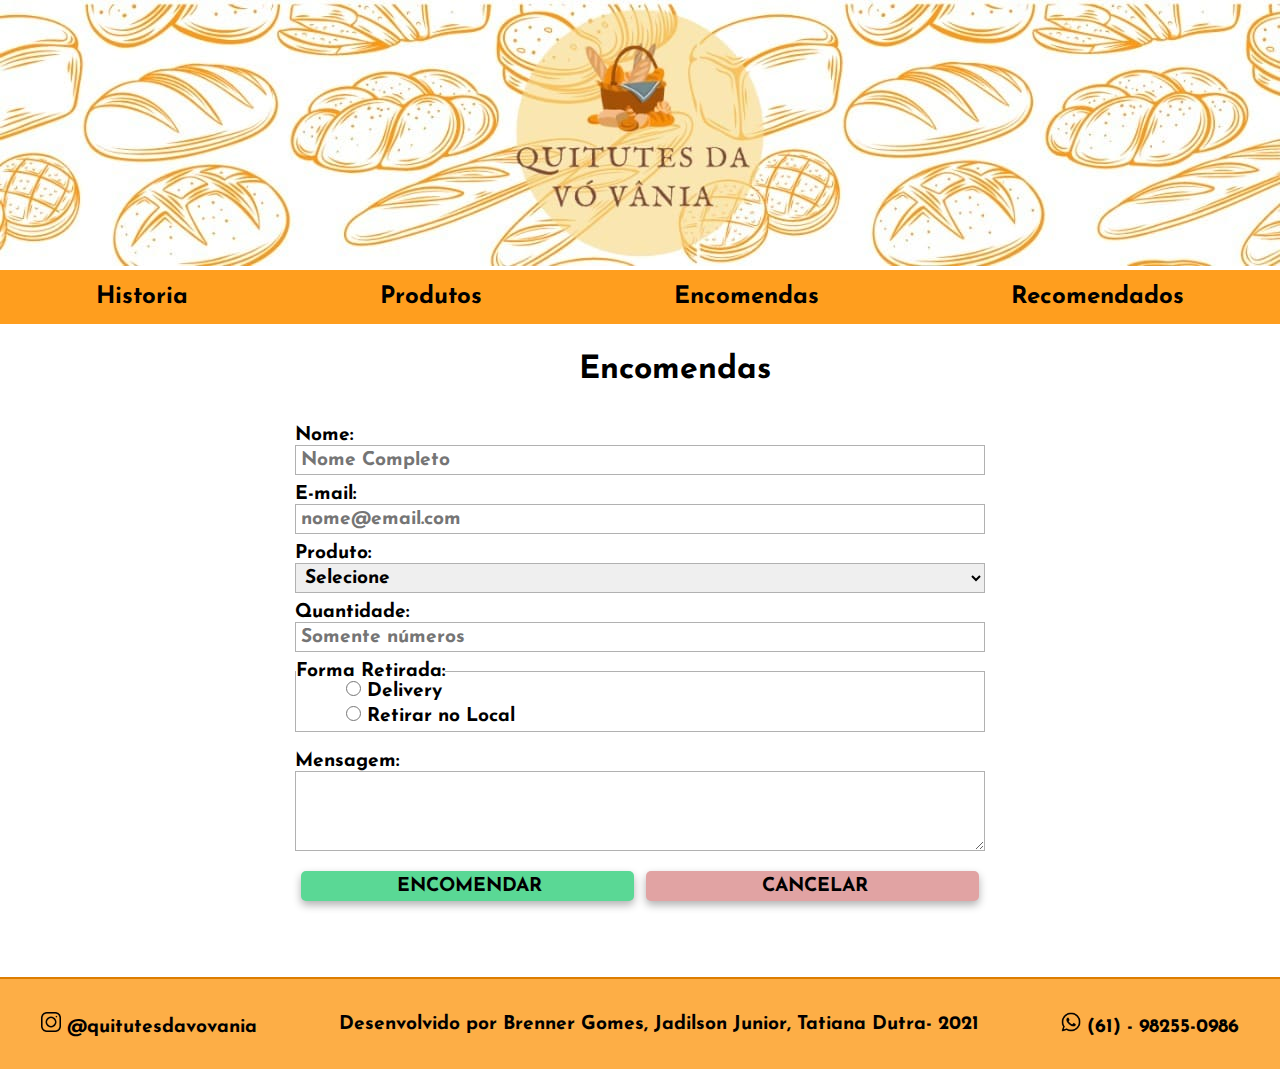
==== Projeto Final/Html/form.html @ 532efa0a "Projeto Final CPI 1" ====
<!DOCTYPE html>
<html lang="pt-br">
<head>
    <meta charset="UTF-8">
    <title>Quitutes da Vó Vânia </title>
    <link rel="stylesheet" type="text/css" href="../Css/estilo_form.css">
</head>
<body>
    <header>
        <img id="banner" src="../midias/banner.jpeg"> 
    </header>
    <nav id="menu">
        <a href="../Html/index.html">Historia</a>
        <a href="../Html/Produtos.html#recomenda">Produtos</a>
        <a href="../Html/form.html#titulo">Encomendas</a>
        <a href="../Html/index.html#recomenda">Recomendados</a>
    </nav>
    <h2 id="titulo">Encomendas</h2>
    <section>
        <form name="" method=""  action="">
            <label for="nome">Nome:</label>
            <input id="nome" type="text" name="nome_completo" size="70" placeholder="Nome Completo" />                <label for="email">E-mail:</label>
            <input id="email" type="email" name="email" size="70" placeholder="nome@email.com"/>
            <label for="Produtos">Produto:</label>
                <select id="produtos" name="produtos">
                    <option value="">Selecione</option>  
                    <option value="Enroladinho de queijo">Enroladinho de queijo</option> 
                    <option value="Rocambole de Goiabada">Rocambole de Goiabada</option>   
                    <option value="Biscoito de Queijo">Biscoito de Queijo</option>   
                    <option value="Bolo de Nozes">Bolo de Nozes</option>  
                    <option value="Esfirra de Carne">Esfirra de Carne</option>
                    <option value="Torta de Frango">Torta de Frango</option>     
                </select>
            <div>
                <label for="Quantidade">Quantidade:</label>
                    <input id="Quantidade" type="number" name="Quantidade" min="1" max="10" step="1"placeholder="Somente números" />
            </div>
            <fieldset>
                <legend>Forma Retirada:</legend>
                <input id="dlv" type="radio" name="Forma Retirada" value="delivery" /> <label for="masc">Delivery</label></br>
                <input id="rtl" type="radio" name="Forma Retirada" value="ret local" /> <label for="fem">Retirar no Local</label>
            </fieldset>
            <label for="msg">Mensagem:</label><br/>
           <textarea id="msg" cols="54" rows="4">  </textarea>
            <div id="botoes-form">
                <input a class="a-botoes" type="submit" name="bnt-encomendar" value="ENCOMENDAR" />
                <input a class="a-botoes" type="reset" name="btn-cancelar" value="CANCELAR" />
            </div>
        </form> 
    </section>
    <footer>
       
        <a href="https://www.instagram.com/quitutesdavovania/">  <img src="../midias/img8.png"> @quitutesdavovania </a>
        <p> Desenvolvido por <a href="https://www.instagram.com/brenner_gomees ">Brenner Gomes,</a> 
            <a href="https://www.instagram.com/juniorcruzjr/">Jadilson Junior,</a>
            <a href="https://www.instagram.com/tdrcmelo/ ">Tatiana Dutra</a>- 2021 </p> 
        <p><img src="../midias/whatsapp.png"> (61) - 98255-0986 </p>
    </footer> 
</body>
</html>
---- Projeto Final/Css/estilo_form.css ----
@import url('https://fonts.googleapis.com/css2?family=Josefin+Sans:wght@300&display=swap');

*{
    margin:0px;
    padding: 0px;
}


header img {
    width: 100%;  
}

section{
    display: block;
	margin: auto;
    width:98%;
	padding: 10px;
}

#menu{
    display: flex;
    justify-content: space-around;
    align-items: center;
    font-family: 'Josefin Sans', sans-serif;
    font-size: 1.5rem;
    background: #FF9E1E;
    width: 100%;
    height: 6vh;
}

#menu a{
    text-decoration: none;
    color: #000;
    font-weight: bold;
}

#menu a:hover{
    color: #FFF;
    text-decoration: underline;
}

#titulo{
	font: 2rem'Josefin Sans',sans-serif;
	font-weight: bold;
	margin: 30px 30px 30px 100px;
	text-align: center;

}

form{
	width: 690px;
	margin: auto;
}

input, select, textarea{
	width: 100%;
	height: 30px;
	margin-bottom: 10px;
	padding-left: 5px;
	box-sizing: border-box;
	border: 1px solid #b1b1b1;
	color: #000 ;
	
}

label, fieldset, input, select, textarea{
	font: 1.2rem 'Josefin Sans', sans-serif;
	font-weight: bold;
}

fieldset{
	border: 1px solid #b1b1b1;
	margin-bottom: 20px;
}

input[type="radio"], input[type="checkbox"]{
	width: 15px;
	height: 15px;
	margin-left: 50px;
}

textarea{
	height: 80px
}

#botoes-form{
	display: flex;
}

.a-botoes:hover{
	color: #FFF;
}

input[type="submit"], input[type="reset"]{
	margin: 6px;
	background-color: #5ad895;
	color: #000;
	border: 0;
	border-radius: 5px;
	box-shadow: 0 4px 8px #b1b1b1;
	transition: 1.5;
	cursor: pointer;
}

input[type="reset"]{
	background-color: #E1A3A3;
	cursor: pointer;
}

footer{
    display: flex;
    align-items: center;
	justify-content: space-around;
    font-family: 'Josefin Sans', sans-serif;
    font-size: 1.2rem;
	height: 10vh;
    margin-top: 60px;
    background:#FDAE46 ;
	font-weight: bold ;
	border-top: 2px solid #DD7D00;
}

footer a{
	text-decoration: none;
	color: #000;
}

footer img{
    width: 20px;
}
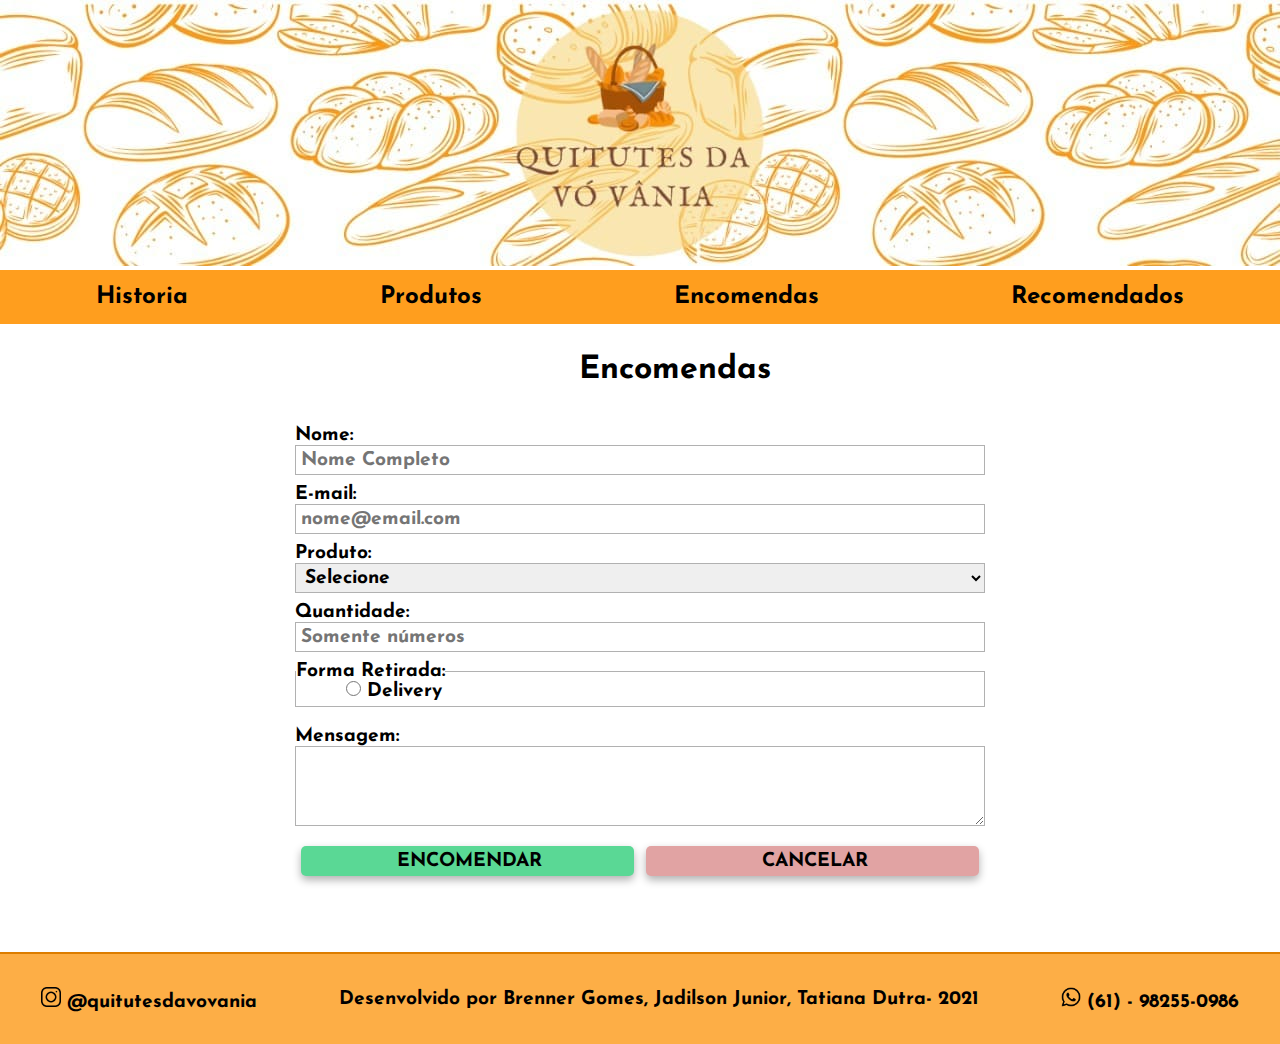
==== commit 4d364eb7: "Update form.html" ====
--- a/Projeto Final/Html/form.html
+++ b/Projeto Final/Html/form.html
@@ -38,7 +38,7 @@
             <fieldset>
                 <legend>Forma Retirada:</legend>
                 <input id="dlv" type="radio" name="Forma Retirada" value="delivery" /> <label for="masc">Delivery</label></br>
-                <input id="rtl" type="radio" name="Forma Retirada" value="ret local" /> <label for="fem">Retirar no Local</label>
+<!--                 <input id="rtl" type="radio" name="Forma Retirada" value="ret local" /> <label for="fem">Retirar no Local</label> -->
             </fieldset>
             <label for="msg">Mensagem:</label><br/>
            <textarea id="msg" cols="54" rows="4">  </textarea>
@@ -57,4 +57,4 @@
         <p><img src="../midias/whatsapp.png"> (61) - 98255-0986 </p>
     </footer> 
 </body>
-</html>+</html>
